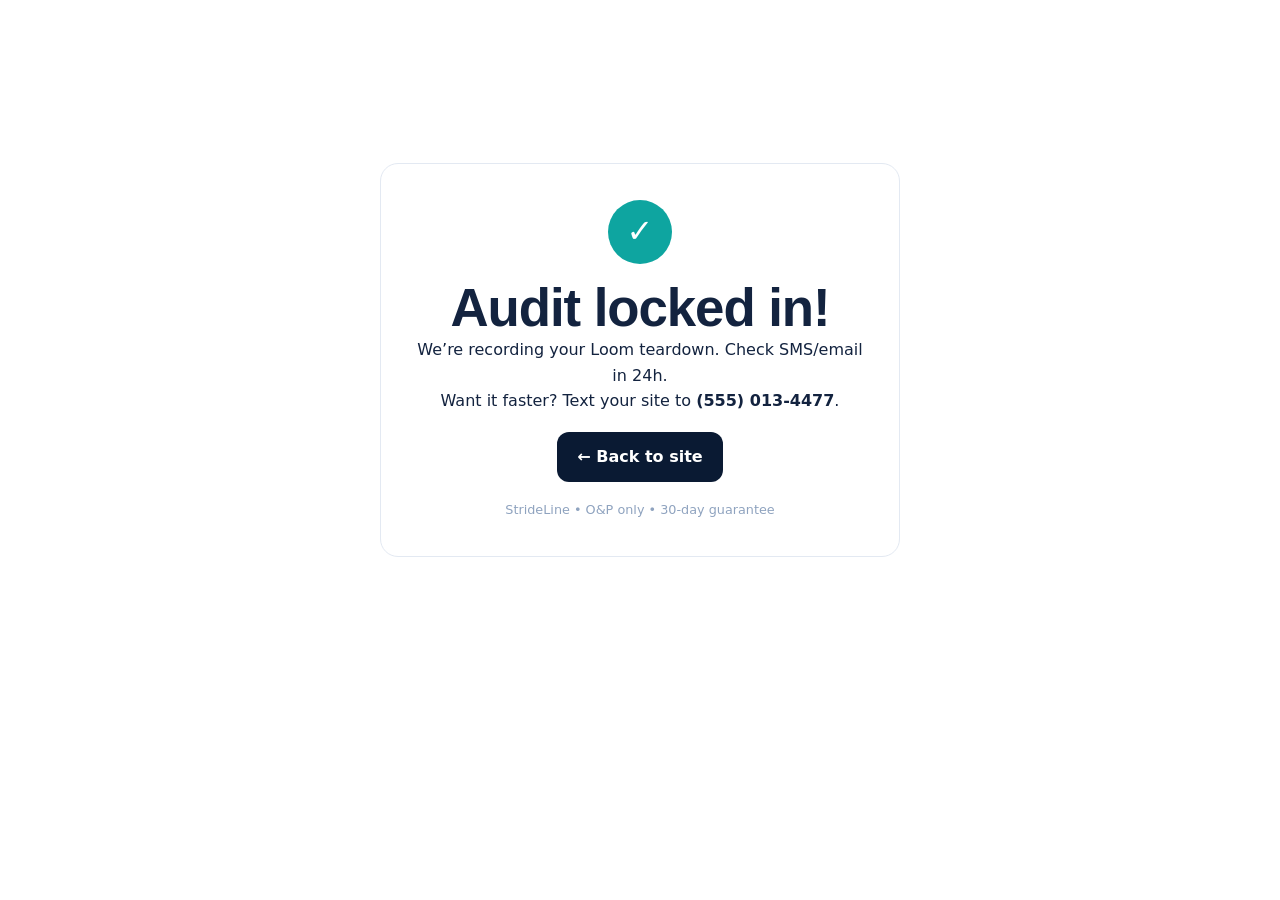
==== thank-you.html @ 81f23161 "StrideLine O&P site - initial" ====
<!DOCTYPE html>
<html lang="en">
<head>
<meta charset="UTF-8"><meta name="viewport" content="width=device-width,initial-scale=1">
<title>Audit Locked In — StrideLine</title>
<link rel="stylesheet" href="styles.css">
<style>.ty{min-height:80vh;display:grid;place-items:center;text-align:center;padding:40px 20px}.ty .box{background:#fff;border:1px solid #e3e9f2;border-radius:18px;padding:36px;max-width:520px}.ty .check{width:64px;height:64px;border-radius:50%;background:#0ea5a0;color:#fff;display:grid;place-items:center;font-size:2rem;font-weight:900;margin:0 auto 14px}</style>
</head>
<body>
<div class="ty"><div class="box">
<div class="check">✓</div>
<h1>Audit locked in!</h1>
<p>We’re recording your Loom teardown. Check SMS/email in 24h.<br>Want it faster? Text your site to <strong>(555) 013-4477</strong>.</p>
<p style="margin:18px 0"><a class="btn btn-primary" href="/">← Back to site</a></p>
<p class="micro">StrideLine • O&P only • 30-day guarantee</p>
</div></div>
</body>
</html>
---- styles.css ----
*{box-sizing:border-box;margin:0;padding:0}
:root{--navy:#0a1a33;--ink:#13233f;--teal:#0ea5a0;--teal-d:#0b7f7b;--accent:#f5b301;--bg:#f6f8fb;--card:#fff;--mut:#5b6b84;--line:#e3e9f2;--radius:16px}
html{scroll-behavior:smooth;overflow-x:hidden}
body{font-family:Inter,system-ui,sans-serif;color:var(--ink);background:#fff;line-height:1.6;overflow-x:hidden}
img{max-width:100%;height:auto}
section{scroll-margin-top:80px}
h1,h2,h3{font-family:Sora,Inter,sans-serif;line-height:1.12;letter-spacing:-.02em}
h1{font-size:clamp(2rem,4.5vw,3.3rem);font-weight:800}
h2{font-size:clamp(1.5rem,3vw,2.2rem);font-weight:800;margin:.4rem 0 .8rem}
.container{max-width:1160px;margin:0 auto;padding:0 20px}
.narrow{max-width:800px}
.section{padding:72px 0}
.tint{background:var(--bg)}
.dark{background:var(--navy);color:#eaf0f8}
.white{color:#fff}
.center{text-align:center}
.kicker{font-size:.8rem;font-weight:800;letter-spacing:.12em;color:var(--teal-d)}
.kicker.light{color:#7fe3df}
.lede{color:var(--mut);max-width:640px;margin:.5rem 0 1.5rem}
.dark .lede{color:#b9c6da}

/* topbar + header */
.topbar{background:#071224;color:#cfe6ff;text-align:center;font-size:.8rem;padding:8px 12px;font-weight:600}
.header{position:sticky;top:0;z-index:50;background:rgba(255,255,255,.95);backdrop-filter:blur(8px);border-bottom:1px solid var(--line)}
.header-inner{display:flex;align-items:center;justify-content:space-between;padding:12px 20px}
.logo{display:flex;gap:10px;align-items:center;text-decoration:none;color:var(--navy)}
.logo-mark{width:38px;height:38px;border-radius:10px;background:var(--navy);color:#fff;display:grid;place-items:center;font-weight:900;font-size:1.3rem}
.logo-text{font-weight:800;line-height:1}.logo-text small{display:block;font-weight:600;color:var(--teal-d);font-size:.68rem}
.nav{display:flex;gap:22px}.nav a{text-decoration:none;color:var(--ink);font-weight:600;font-size:.95rem}
.header-cta{display:flex;gap:10px;align-items:center}
.menu-btn{display:none;border:1px solid var(--line);border-radius:8px;padding:6px 10px;background:#fff}

/* buttons */
.btn{display:inline-block;text-decoration:none;font-weight:800;border-radius:12px;padding:12px 20px;border:0;cursor:pointer;transition:.15s}
.btn-primary{background:var(--navy);color:#fff}.btn-primary:hover{background:#162c55}
.btn-accent{background:var(--accent);color:#221a00}.btn-accent:hover{filter:brightness(1.05)}
.btn-ghost{border:2px solid var(--navy);color:var(--navy);background:#fff}
.btn-sm{padding:10px 16px;font-size:.9rem}.btn-lg{padding:15px 24px;font-size:1.02rem}
.btn-block{width:100%;text-align:center}

/* hero */
.hero{background:linear-gradient(180deg,#eef6f6,#fff 60%);padding:36px 0 20px;border-bottom:1px solid var(--line)}
.hero-grid{display:grid;grid-template-columns:1.2fr .9fr;gap:32px;align-items:start}
.pill{display:inline-block;background:#0a1a33;color:#7fe3df;font-weight:800;font-size:.75rem;padding:8px 14px;border-radius:100px;margin-bottom:14px}
.hl{background:linear-gradient(transparent 55%,#bff3f1 55%)}
.sub{color:#3d4f6a;margin:14px 0;font-size:1.06rem}
.reasons{display:grid;gap:10px;margin:18px 0}
.reason{display:flex;gap:12px;background:#fff;border:1px solid var(--line);border-radius:12px;padding:12px 14px}
.ric{background:var(--teal);color:#fff;width:26px;height:26px;border-radius:50%;display:grid;place-items:center;font-weight:900;flex-shrink:0}
.reason strong{display:block}.reason span{color:var(--mut);font-size:.92rem}
.hero-ctas{display:flex;gap:12px;flex-wrap:wrap;margin:8px 0}
.risk{font-size:.86rem;color:#41546f;margin:8px 0}
.proof-row{display:flex;gap:12px;align-items:center;flex-wrap:wrap;background:#fff;border:1px solid var(--line);border-radius:12px;padding:10px 14px;margin-top:10px}
.stars{color:#e79b00;font-weight:800}
.proof-avatars{display:flex;align-items:center}
.proof-avatars img{width:32px;height:32px;border-radius:50%;object-fit:cover;border:2px solid #fff;margin-left:-8px;background:#dbe3ef}
.proof-avatars img:first-child{margin-left:0}
.proof-avatars .more{display:inline-grid;place-items:center;width:32px;height:32px;border-radius:50%;background:var(--navy);color:#fff;font-size:.65rem;font-weight:800;margin-left:-8px;border:2px solid #fff}
.proof-row p{font-size:.88rem;color:#41546f}

.audit-box{background:var(--navy);color:#eaf0f8;border-radius:18px;padding:22px;box-shadow:0 20px 50px rgba(10,26,51,.25)}
.audit-box h3{color:#fff}.audit-box h3 span{color:var(--accent);font-size:.85rem}
.audit-box p{color:#b9c6da;font-size:.92rem;margin:6px 0 12px}
.audit-box input{width:100%;padding:12px;border-radius:10px;border:1px solid #2a3d5e;margin-bottom:10px;font-size:.95rem}
.micro{font-size:.8rem!important;color:#8fa3bf!important}
.founder-mini{display:flex;gap:10px;background:#101f3a;border:1px solid #26395c;border-radius:12px;padding:10px;margin-top:12px}
.favatar{width:40px;height:40px;border-radius:50%;background:var(--teal);display:grid;place-items:center;font-weight:900;color:#fff}
.founder-mini strong{display:block;font-size:.9rem}.founder-mini span{font-size:.8rem;color:#9fb0c9}
.mini-sites{display:grid;grid-template-columns:1fr 1fr;gap:10px;margin-top:10px}
.mini-site{background:#fff;color:var(--ink);border-radius:12px;padding:10px;font-size:.78rem}.mini-site i{display:block;height:54px;border-radius:8px;background:linear-gradient(135deg,#0ea5a0,#0a1a33);margin-bottom:8px}
.assoc{font-size:.78rem;color:var(--mut);margin-top:10px;text-align:center}
/* Rotating logo belt */
.logo-belt{display:flex;align-items:center;gap:14px;max-width:1160px;margin:0 auto;padding:10px 20px;overflow:hidden}
.belt-label{font-size:.72rem;font-weight:800;letter-spacing:.08em;color:var(--mut);white-space:nowrap}
.belt-viewport{overflow:hidden;flex:1;-webkit-mask-image:linear-gradient(90deg,transparent,#000 8%,#000 92%,transparent);mask-image:linear-gradient(90deg,transparent,#000 8%,#000 92%,transparent)}
.belt-track{display:flex;gap:34px;width:max-content;animation:belt 22s linear infinite}
.belt-viewport:hover .belt-track{animation-play-state:paused}
@keyframes belt{to{transform:translateX(-50%)}}
.blogo{font-family:Sora,Inter,sans-serif;font-weight:800;font-size:.95rem;color:var(--navy);white-space:nowrap;opacity:.85}
.b1{color:#0a1a33}.b2{color:#0b7f7b}.b3{color:#123a6d}.b4{color:#5b2a86}.b5{color:#7c2d12}.b6{color:#0b5e5b}

/* cards */
.grid3{display:grid;grid-template-columns:repeat(3,1fr);gap:18px;margin:22px 0}
.card{background:#fff;border:1px solid var(--line);border-radius:var(--radius);overflow:hidden}
.shot{padding:22px;color:#fff;min-height:150px}.shot span{font-size:.7rem;font-weight:800;letter-spacing:.1em;opacity:.85}.shot h4{font-size:1.25rem;margin-top:6px}
.s1{background:linear-gradient(135deg,#0a1a33,#0ea5a0)}.s2{background:linear-gradient(135deg,#123a6d,#0ea5a0)}
.s3{background:linear-gradient(135deg,#5b2a86,#0ea5a0)}.s4{background:linear-gradient(135deg,#0a1a33,#3b82f6)}
.s5{background:linear-gradient(135deg,#7c2d12,#f5b301)}.s6{background:linear-gradient(135deg,#0b7f7b,#0a1a33)}
.card-b{padding:16px}.card-b a{font-weight:800;color:var(--teal-d);text-decoration:none}
.filters{display:flex;gap:8px;margin-top:14px}.chip{border:1px solid var(--line);background:#fff;padding:8px 14px;border-radius:100px;font-weight:700;cursor:pointer}.chip.active{background:var(--navy);color:#fff}

/* dark stats */
.stats{display:grid;grid-template-columns:repeat(4,1fr);gap:12px;margin:20px 0}
.stats div{background:#101f3a;border:1px solid #26395c;border-radius:14px;padding:16px;text-align:center}
.stats strong{font-size:1.7rem;color:#fff}.stats span{display:block;color:#9fb0c9;font-size:.85rem}
.tcard{background:#fff;color:var(--ink);border-radius:14px;padding:20px}
.tmeta{display:flex;gap:10px;margin-top:12px}.tav{width:38px;height:38px;border-radius:50%;background:var(--navy);color:#fff;display:grid;place-items:center;font-weight:800}
.tmeta span{font-size:.82rem;color:var(--mut)}

/* reviews */
.rev-grid{display:grid;grid-template-columns:repeat(4,1fr);gap:14px;margin-top:18px}
.rev{border:1px solid var(--line);border-radius:14px;padding:16px;background:#fff}.rev small{color:var(--mut)}

/* pain */
.pain-grid{display:grid;grid-template-columns:repeat(3,1fr);gap:16px;margin:20px 0}
.pain{background:#fff;border:1px solid var(--line);border-radius:14px;padding:20px}.pain h4{font-size:1rem;margin-bottom:6px}.fix{margin-top:12px!important;color:var(--teal-d)}
.process{display:grid;grid-template-columns:repeat(4,1fr);gap:12px;margin:18px 0}
.process div{background:var(--navy);color:#dbe7f7;border-radius:14px;padding:16px;text-align:center}
.process b{display:grid;place-items:center;width:30px;height:30px;background:var(--accent);border-radius:50%;margin:0 auto 8px;color:#221a00}
.process strong{display:block}.process span{font-size:.83rem;color:#9fb0c9}

/* about */
.about-grid{display:grid;grid-template-columns:.7fr 1.3fr;gap:28px;align-items:center}
.about-photo{background:linear-gradient(135deg,var(--navy),var(--teal));border-radius:18px;min-height:340px;display:grid;place-items:center;color:#fff;font-size:4rem;font-weight:900;position:relative}
.about-photo small{position:absolute;bottom:14px;font-size:.75rem;background:rgba(0,0,0,.4);padding:6px 12px;border-radius:100px}
.ticks{list-style:none;margin:14px 0;display:grid;gap:8px;font-weight:600}

/* before after */
.ba-grid{display:grid;grid-template-columns:repeat(3,1fr);gap:16px;margin-top:18px}
.ba{background:#fff;border:1px solid var(--line);border-radius:14px;padding:18px}
.bar{margin:10px 0}.bar span{font-size:.82rem;font-weight:700}.bar i{display:block;height:12px;background:#dbe3ef;border-radius:100px;margin-top:6px}
.bar.good i{background:linear-gradient(90deg,var(--teal),#22c55e)}

/* badges + guarantee */
.badges{display:flex;gap:10px;flex-wrap:wrap;justify-content:center;margin:18px 0}
.badges span{border:1px solid var(--line);background:#fff;padding:8px 14px;border-radius:100px;font-weight:700;font-size:.85rem}
.center .lede{margin-left:auto;margin-right:auto}
.guarantee{background:#fff;border:2px dashed var(--teal);border-radius:16px;padding:24px;max-width:720px;margin:24px auto 0;color:var(--ink);text-align:left}
.g-head{display:flex;align-items:center;justify-content:space-between;gap:14px;margin-bottom:8px}
.g-head h3{margin:0;font-size:1.1rem}
.guarantee p{margin:8px 0;font-size:.95rem}
.seal{width:78px;height:78px;flex-shrink:0;border-radius:50%;background:var(--accent);color:#221a00;display:grid;place-content:center;text-align:center;font-weight:900;font-size:1.05rem;line-height:1.1;transform:rotate(8deg);box-shadow:0 8px 20px rgba(0,0,0,.15)}
.seal small{display:block;font-size:.55rem;font-weight:800;letter-spacing:.04em}

/* faq */
.faq details{background:#fff;border:1px solid var(--line);border-radius:12px;padding:14px 16px;margin-bottom:10px}
.faq summary{font-weight:800;cursor:pointer}

/* final */
.final-grid{display:grid;grid-template-columns:1fr .9fr;gap:28px;align-items:center}
.book-form{background:#fff;color:var(--ink);border-radius:18px;padding:24px}
.book-form input{width:100%;padding:13px;border-radius:10px;border:1px solid var(--line);margin-bottom:10px;font-size:.95rem}
.slots{background:var(--accent);color:#221a00;display:inline-block;padding:8px 14px;border-radius:100px;font-weight:800;margin-top:12px}
.ticks.light li{color:#dbe7f7}

.footer{background:#071224;color:#9fb0c9;padding:28px 0}.foot-grid{display:grid;grid-template-columns:1.2fr 1fr 1.4fr;gap:16px}.footer a{color:#cfe6ff;margin-right:14px;text-decoration:none}
.sticky-cta{display:none;position:fixed;bottom:14px;left:14px;right:14px;background:var(--accent);color:#221a00;text-align:center;font-weight:900;padding:14px;border-radius:14px;text-decoration:none;z-index:60}

/* ===== Animations — subtle, fast, conversion-focused ===== */
@keyframes fadeUp{from{opacity:0;transform:translateY(22px)}to{opacity:1;transform:none}}
@keyframes pop{0%{transform:scale(.96);opacity:0}100%{transform:scale(1);opacity:1}}
@keyframes floatY{0%,100%{transform:translateY(0)}50%{transform:translateY(-8px)}}
@keyframes pulseGlow{0%,100%{box-shadow:0 0 0 0 rgba(245,179,1,.55)}50%{box-shadow:0 0 0 10px rgba(245,179,1,0)}}
@keyframes barGrow{from{width:0}}
.reveal{opacity:0;transform:translateY(22px);transition:opacity .6s ease,transform .6s ease}
.reveal.in{opacity:1;transform:none}
.reveal-d1{transition-delay:.08s}.reveal-d2{transition-delay:.16s}.reveal-d3{transition-delay:.24s}
.hero-copy h1{animation:fadeUp .7s ease both}
.hero-copy .sub{animation:fadeUp .7s .1s ease both}
.reasons .reason{animation:fadeUp .6s ease both}
.reasons .reason:nth-child(2){animation-delay:.12s}.reasons .reason:nth-child(3){animation-delay:.22s}
.audit-box{animation:pop .6s .15s ease both}
.btn-primary,.btn-accent{transition:transform .15s ease,box-shadow .15s ease,filter .15s}
.btn-primary:hover,.btn-accent:hover{transform:translateY(-2px)}
.btn-accent{animation:pulseGlow 2.6s infinite}
.card,.tcard,.rev,.pain,.ba{transition:transform .18s ease,box-shadow .18s ease}
.card:hover,.tcard:hover,.rev:hover,.pain:hover,.ba:hover{transform:translateY(-4px);box-shadow:0 14px 30px rgba(10,26,51,.12)}
.shot{transition:filter .2s}.card:hover .shot{filter:saturate(1.15)}
.nav a{transition:color .15s}.nav a:hover{color:var(--teal-d)}
.faq details{transition:border-color .2s}.faq details[open]{border-color:var(--teal)}
.bar.good i{animation:barGrow 1.2s ease both}
.about-photo span{animation:floatY 4s ease-in-out infinite}
.header{transition:box-shadow .2s}.header.scrolled{box-shadow:0 6px 20px rgba(10,26,51,.1)}
.sticky-cta{animation:fadeUp .5s ease both}
@media(prefers-reduced-motion:reduce){
*,*::before,*::after{animation:none!important;transition:none!important}
.reveal{opacity:1;transform:none}
}

/* ===== Frictionless modal ===== */
.modal-overlay{position:fixed;inset:0;background:rgba(7,18,36,.65);backdrop-filter:blur(4px);display:none;place-items:center;padding:16px;z-index:100}
.modal-overlay.open{display:grid}
.modal{background:#fff;border-radius:20px;max-width:440px;width:100%;padding:26px 22px;position:relative;animation:pop .28s ease both;box-shadow:0 30px 80px rgba(0,0,0,.35);max-height:90vh;overflow:auto}
.modal h3{font-size:1.35rem;margin:4px 0 6px}
.modal-sub{color:var(--mut);font-size:.92rem;margin-bottom:14px}
.modal input{width:100%;padding:14px;border-radius:10px;border:1px solid var(--line);margin-bottom:10px;font-size:16px}
.modal input.err{border-color:#e11d48;background:#fff1f2}
.modal-x{position:absolute;top:10px;right:12px;border:0;background:#f1f5f9;width:36px;height:36px;border-radius:50%;cursor:pointer;font-size:1rem}
.dark-micro{color:var(--mut)!important;text-align:center;margin-top:10px}
.check{width:56px;height:56px;border-radius:50%;background:var(--teal);color:#fff;display:grid;place-items:center;font-size:1.8rem;font-weight:900;margin:10px auto}
#modalSuccess{text-align:center;padding:10px 0}
.loader{width:36px;height:36px;border:4px solid #e3e9f2;border-top-color:var(--teal);border-radius:50%;margin:14px auto;animation:spin 0.8s linear infinite}
@keyframes spin{to{transform:rotate(360deg)}}
body.lock{overflow:hidden}

/* ===== Password gate ===== */
.gate-overlay{position:fixed;inset:0;background:var(--navy);z-index:200;display:grid;place-items:center;padding:20px}
.gate-overlay.hide{display:none}
.gate-box{background:#fff;border-radius:20px;max-width:380px;width:100%;padding:32px 26px;text-align:center;animation:pop .3s ease both}
.gate-box h2{margin-bottom:6px}
.gate-box p{color:var(--mut);font-size:.92rem;margin-bottom:14px}
.gate-box input{width:100%;padding:14px;border-radius:10px;border:1px solid var(--line);margin-bottom:10px;font-size:16px;text-align:center}
.gate-box input.err{border-color:#e11d48;background:#fff1f2}

@media(max-width:900px){
.hero-grid,.final-grid,.about-grid{grid-template-columns:1fr}
.grid3,.rev-grid,.pain-grid,.ba-grid{grid-template-columns:1fr}
.stats,.process{grid-template-columns:1fr 1fr}
.nav{display:none;position:absolute;top:100%;left:0;right:0;background:#fff;border-bottom:1px solid var(--line);padding:8px 20px 16px;flex-direction:column;gap:0;z-index:60}
.nav.open{display:flex}
.nav a{padding:14px 4px;border-top:1px solid var(--line);font-size:1rem}
.menu-btn{display:block;min-width:44px;min-height:44px;font-size:1.2rem}
.sticky-cta{display:block}
.section{padding:48px 0}
.header-inner{padding:10px 16px}
.foot-grid{grid-template-columns:1fr;text-align:center}
.hero{padding:24px 0 16px}
.hero-ctas .btn{flex:1 1 100%;text-align:center}
.audit-box{padding:18px}
.logo-belt{padding:8px 16px}.belt-label{display:none}
.filters{overflow-x:auto;padding-bottom:8px;-webkit-overflow-scrolling:touch}
.chip{flex-shrink:0}
body{padding-bottom:64px}
}

/* Small phones */
@media(max-width:600px){
.container{padding:0 16px}
.topbar{font-size:.7rem;padding:8px;line-height:1.4}
h1{font-size:1.75rem;line-height:1.15}
h2{font-size:1.4rem}
.sub{font-size:.98rem}
.pill{font-size:.68rem;line-height:1.4;border-radius:14px}
.hero-ctas{flex-direction:column}
.btn-lg{padding:14px 18px;font-size:.98rem;width:100%;text-align:center}
.reason{padding:10px 12px;font-size:.9rem}
.proof-row{font-size:.85rem}
.stats{grid-template-columns:1fr 1fr;gap:10px}
.stats strong{font-size:1.35rem}
.process{grid-template-columns:1fr}
.mini-sites{grid-template-columns:1fr 1fr}
.header-cta .btn{padding:9px 12px;font-size:.8rem}
.logo-text{font-size:.9rem}
.about-photo{min-height:220px;font-size:2.5rem}
.book-form{padding:18px}
.book-form input,.audit-box input{padding:14px;font-size:16px}
.faq summary{font-size:.92rem}
.badges span{font-size:.78rem}
.sticky-cta{bottom:calc(10px + env(safe-area-inset-bottom));left:10px;right:10px}
.tmeta{flex-direction:row;align-items:center}
.g-head h3{font-size:1rem}
.seal{width:64px;height:64px;font-size:.9rem}
.guarantee{padding:18px}
}
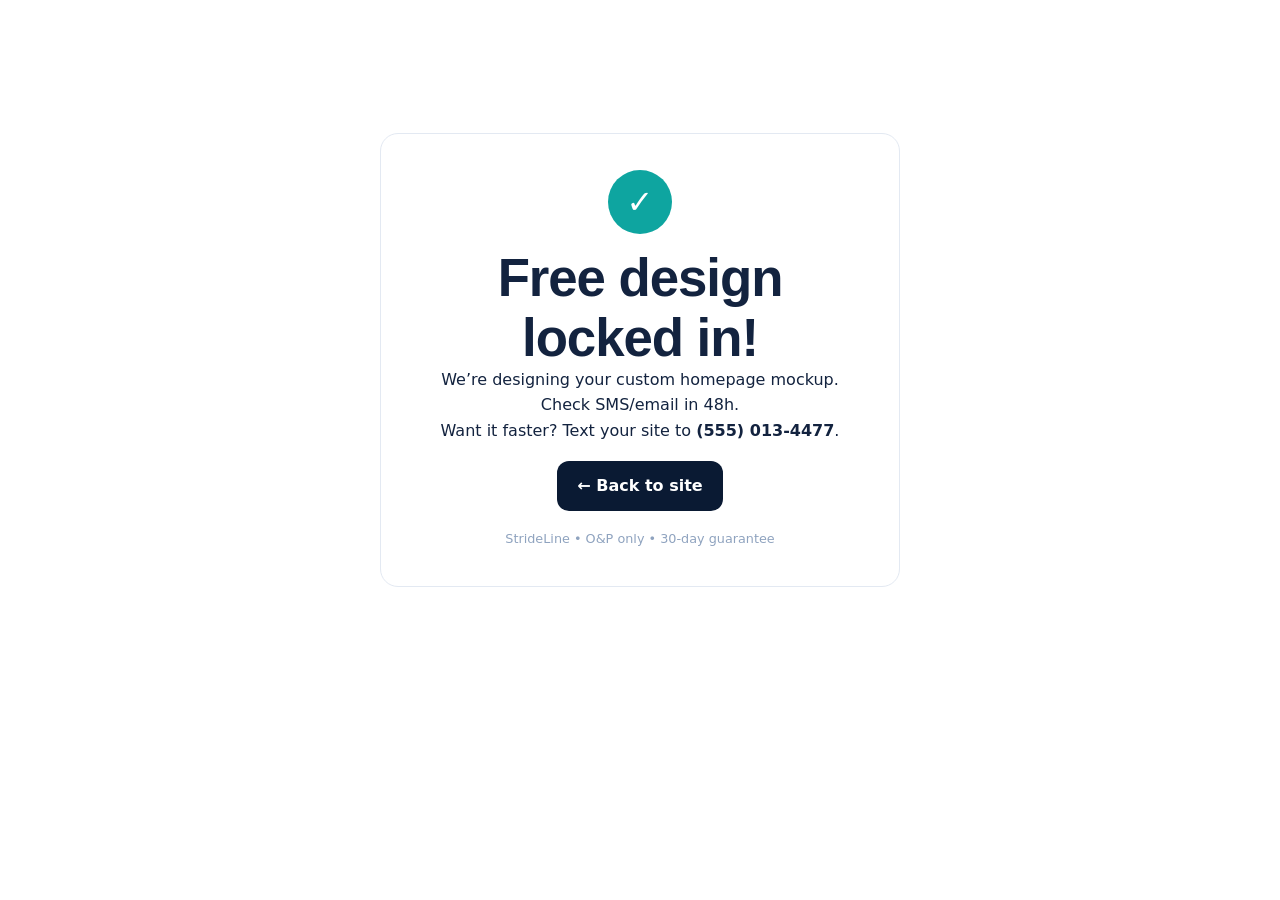
==== commit 8274171f: "Hero: frictionless Free Custom Design CTA, no inline form Blueprint Hero: 3 reasons + proof + risk +" ====
--- a/thank-you.html
+++ b/thank-you.html
@@ -2,15 +2,15 @@
 <html lang="en">
 <head>
 <meta charset="UTF-8"><meta name="viewport" content="width=device-width,initial-scale=1">
-<title>Audit Locked In — StrideLine</title>
+<title>Design Locked In — StrideLine</title>
 <link rel="stylesheet" href="styles.css">
 <style>.ty{min-height:80vh;display:grid;place-items:center;text-align:center;padding:40px 20px}.ty .box{background:#fff;border:1px solid #e3e9f2;border-radius:18px;padding:36px;max-width:520px}.ty .check{width:64px;height:64px;border-radius:50%;background:#0ea5a0;color:#fff;display:grid;place-items:center;font-size:2rem;font-weight:900;margin:0 auto 14px}</style>
 </head>
 <body>
 <div class="ty"><div class="box">
 <div class="check">✓</div>
-<h1>Audit locked in!</h1>
-<p>We’re recording your Loom teardown. Check SMS/email in 24h.<br>Want it faster? Text your site to <strong>(555) 013-4477</strong>.</p>
+<h1>Free design locked in!</h1>
+<p>We’re designing your custom homepage mockup. Check SMS/email in 48h.<br>Want it faster? Text your site to <strong>(555) 013-4477</strong>.</p>
 <p style="margin:18px 0"><a class="btn btn-primary" href="/">← Back to site</a></p>
 <p class="micro">StrideLine • O&P only • 30-day guarantee</p>
 </div></div>
--- a/styles.css
+++ b/styles.css
@@ -7,7 +7,13 @@
 h1,h2,h3{font-family:Sora,Inter,sans-serif;line-height:1.12;letter-spacing:-.02em}
 h1{font-size:clamp(2rem,4.5vw,3.3rem);font-weight:800}
 h2{font-size:clamp(1.5rem,3vw,2.2rem);font-weight:800;margin:.4rem 0 .8rem}
-.container{max-width:1160px;margin:0 auto;padding:0 20px}
+.container{max-width:1160px;margin:0 auto;padding:0 clamp(16px,3vw,20px)}
+/* Ultra-wide guard: 50% zoom (= huge CSS viewport) renders same capped composition */
+@media(min-width:1600px){
+.container,.hero-grid,.logo-belt{max-width:1160px}
+.hero-copy h1{font-size:3.3rem}
+.hero-grid{gap:36px}
+}
 .narrow{max-width:800px}
 .section{padding:72px 0}
 .tint{background:var(--bg)}
@@ -38,9 +44,12 @@
 .btn-sm{padding:10px 16px;font-size:.9rem}.btn-lg{padding:15px 24px;font-size:1.02rem}
 .btn-block{width:100%;text-align:center}
 
-/* hero */
-.hero{background:linear-gradient(180deg,#eef6f6,#fff 60%);padding:36px 0 20px;border-bottom:1px solid var(--line)}
-.hero-grid{display:grid;grid-template-columns:1.2fr .9fr;gap:32px;align-items:start}
+/* hero — zoom-stable: capped shell + fluid clamp, identical at 100% and 50% zoom */
+.hero{background:linear-gradient(180deg,#eef6f6,#fff 60%);padding:clamp(24px,4vh,48px) 0 clamp(14px,2vh,22px);border-bottom:1px solid var(--line);overflow:clip;isolation:isolate}
+.hero-grid{display:grid;grid-template-columns:minmax(0,1.15fr) minmax(0,.85fr);gap:clamp(20px,3vw,36px);align-items:center;max-width:1160px;margin:0 auto}
+.hero-copy{min-width:0;max-width:640px}
+.hero-copy h1{font-size:clamp(2rem,2.5rem + 1vw,3.3rem);text-wrap:balance}
+.hero-card{min-width:0;width:100%;max-width:400px;justify-self:end}
 .pill{display:inline-block;background:#0a1a33;color:#7fe3df;font-weight:800;font-size:.75rem;padding:8px 14px;border-radius:100px;margin-bottom:14px}
 .hl{background:linear-gradient(transparent 55%,#bff3f1 55%)}
 .sub{color:#3d4f6a;margin:14px 0;font-size:1.06rem}
@@ -58,10 +67,24 @@
 .proof-avatars .more{display:inline-grid;place-items:center;width:32px;height:32px;border-radius:50%;background:var(--navy);color:#fff;font-size:.65rem;font-weight:800;margin-left:-8px;border:2px solid #fff}
 .proof-row p{font-size:.88rem;color:#41546f}
 
-.audit-box{background:var(--navy);color:#eaf0f8;border-radius:18px;padding:22px;box-shadow:0 20px 50px rgba(10,26,51,.25)}
-.audit-box h3{color:#fff}.audit-box h3 span{color:var(--accent);font-size:.85rem}
-.audit-box p{color:#b9c6da;font-size:.92rem;margin:6px 0 12px}
-.audit-box input{width:100%;padding:12px;border-radius:10px;border:1px solid #2a3d5e;margin-bottom:10px;font-size:.95rem}
+.design-box{background:var(--navy);color:#eaf0f8;border-radius:18px;padding:22px;box-shadow:0 20px 50px rgba(10,26,51,.25)}
+.design-box h3{color:#fff}
+.design-box p{color:#b9c6da;font-size:.92rem;margin:6px 0 12px}
+.design-pill{display:inline-block;background:var(--accent);color:#221a00;font-weight:800;font-size:.72rem;letter-spacing:.06em;padding:7px 12px;border-radius:100px;margin-bottom:10px}
+.design-mockup{background:#fff;border-radius:12px;overflow:hidden;margin:12px 0 14px;color:var(--ink)}
+.mock-bar{display:flex;align-items:center;gap:5px;background:#eef2f7;padding:8px 10px}
+.mock-bar i{width:9px;height:9px;border-radius:50%;background:#c3cede}
+.mock-bar i:first-child{background:#f87171}.mock-bar i:nth-child(2){background:#fbbf24}.mock-bar i:nth-child(3){background:#34d399}
+.mock-bar span{font-size:.68rem;font-weight:700;color:#5b6b84;margin-left:6px;white-space:nowrap;overflow:hidden;text-overflow:ellipsis}
+.mock-screen{padding:12px;position:relative;background:linear-gradient(135deg,#0ea5a0,#0a1a33)}
+.mock-nav{height:10px;border-radius:6px;background:rgba(255,255,255,.75);margin-bottom:10px}
+.mock-hero b{display:block;height:16px;width:75%;border-radius:6px;background:#fff;margin-bottom:8px}
+.mock-hero span{display:block;height:8px;border-radius:5px;background:rgba(255,255,255,.65);margin-bottom:6px}
+.mock-hero span.short{width:55%}
+.mock-row{display:grid;grid-template-columns:1fr 1fr 1fr;gap:8px;margin-top:10px}
+.mock-row i{height:34px;border-radius:8px;background:rgba(255,255,255,.9)}
+.mock-badge{position:absolute;top:10px;right:10px;background:var(--accent);color:#221a00;font-weight:900;font-size:.7rem;padding:6px 10px;border-radius:100px;box-shadow:0 6px 16px rgba(0,0,0,.25)}
+.design-box .btn{margin-top:2px}
 .micro{font-size:.8rem!important;color:#8fa3bf!important}
 .founder-mini{display:flex;gap:10px;background:#101f3a;border:1px solid #26395c;border-radius:12px;padding:10px;margin-top:12px}
 .favatar{width:40px;height:40px;border-radius:50%;background:var(--teal);display:grid;place-items:center;font-weight:900;color:#fff}
@@ -72,12 +95,15 @@
 /* Rotating logo belt */
 .logo-belt{display:flex;align-items:center;gap:14px;max-width:1160px;margin:0 auto;padding:10px 20px;overflow:hidden}
 .belt-label{font-size:.72rem;font-weight:800;letter-spacing:.08em;color:var(--mut);white-space:nowrap}
-.belt-viewport{overflow:hidden;flex:1;-webkit-mask-image:linear-gradient(90deg,transparent,#000 8%,#000 92%,transparent);mask-image:linear-gradient(90deg,transparent,#000 8%,#000 92%,transparent)}
-.belt-track{display:flex;gap:34px;width:max-content;animation:belt 22s linear infinite}
+.belt-rows{flex:1;display:grid;gap:10px;min-width:0}
+.belt-viewport{overflow:hidden;-webkit-mask-image:linear-gradient(90deg,transparent,#000 6%,#000 94%,transparent);mask-image:linear-gradient(90deg,transparent,#000 6%,#000 94%,transparent)}
+.belt-track{display:flex;gap:10px;width:max-content;animation:belt 26s linear infinite}
+.belt-track.rev{animation:beltrev 30s linear infinite}
 .belt-viewport:hover .belt-track{animation-play-state:paused}
 @keyframes belt{to{transform:translateX(-50%)}}
-.blogo{font-family:Sora,Inter,sans-serif;font-weight:800;font-size:.95rem;color:var(--navy);white-space:nowrap;opacity:.85}
-.b1{color:#0a1a33}.b2{color:#0b7f7b}.b3{color:#123a6d}.b4{color:#5b2a86}.b5{color:#7c2d12}.b6{color:#0b5e5b}
+@keyframes beltrev{from{transform:translateX(-50%)}to{transform:translateX(0)}}
+.blogo{display:inline-flex;align-items:center;gap:7px;background:#0d1f3c;border:1px solid #1e3358;color:#fff;font-family:Sora,Inter,sans-serif;font-weight:800;font-size:.82rem;letter-spacing:.03em;padding:11px 20px;border-radius:12px;white-space:nowrap}
+.blogo small{font-size:.58rem;font-weight:700;letter-spacing:.12em;opacity:.65}
 
 /* cards */
 .grid3{display:grid;grid-template-columns:repeat(3,1fr);gap:18px;margin:22px 0}
@@ -92,9 +118,19 @@
 /* dark stats */
 .stats{display:grid;grid-template-columns:repeat(4,1fr);gap:12px;margin:20px 0}
 .stats div{background:#101f3a;border:1px solid #26395c;border-radius:14px;padding:16px;text-align:center}
-.stats strong{font-size:1.7rem;color:#fff}.stats span{display:block;color:#9fb0c9;font-size:.85rem}
+.stats strong{font-size:1.7rem;color:#fff;white-space:nowrap;line-height:1.2}
+.stats strong span{display:inline}
+.stats > div > span{display:block;color:#9fb0c9;font-size:.85rem}
 .tcard{background:#fff;color:var(--ink);border-radius:14px;padding:20px}
-.tmeta{display:flex;gap:10px;margin-top:12px}.tav{width:38px;height:38px;border-radius:50%;background:var(--navy);color:#fff;display:grid;place-items:center;font-weight:800}
+.tstars{color:#e79b00;font-weight:800;display:flex;align-items:center;gap:8px;margin-bottom:8px;flex-wrap:wrap}
+.plat{display:inline-flex;align-items:center;gap:5px;font-size:.68rem;font-weight:800;padding:3px 9px 3px 5px;border-radius:100px;background:#f1f5f9;color:#334155;letter-spacing:.02em}
+.plat img{width:16px;height:16px;object-fit:contain;flex-shrink:0;border-radius:4px;background:#fff}
+.plat.c{background:#fff;border:1px solid #ffd9d4}
+.plat.t{background:#fff;border:1px solid #d4e8dc}
+.tmeta{display:flex;gap:10px;margin-top:12px;align-items:center}
+.tmeta img{width:42px;height:42px;border-radius:50%;object-fit:cover;flex-shrink:0}
+.rmeta{display:flex;gap:10px;margin-top:12px;align-items:center}
+.rmeta img{width:40px;height:40px;border-radius:50%;object-fit:cover;flex-shrink:0}
 .tmeta span{font-size:.82rem;color:var(--mut)}
 
 /* reviews */
@@ -159,7 +195,7 @@
 .hero-copy .sub{animation:fadeUp .7s .1s ease both}
 .reasons .reason{animation:fadeUp .6s ease both}
 .reasons .reason:nth-child(2){animation-delay:.12s}.reasons .reason:nth-child(3){animation-delay:.22s}
-.audit-box{animation:pop .6s .15s ease both}
+.design-box{animation:pop .6s .15s ease both}
 .btn-primary,.btn-accent{transition:transform .15s ease,box-shadow .15s ease,filter .15s}
 .btn-primary:hover,.btn-accent:hover{transform:translateY(-2px)}
 .btn-accent{animation:pulseGlow 2.6s infinite}
@@ -216,14 +252,46 @@
 .foot-grid{grid-template-columns:1fr;text-align:center}
 .hero{padding:24px 0 16px}
 .hero-ctas .btn{flex:1 1 100%;text-align:center}
-.audit-box{padding:18px}
+.design-box{padding:18px}
 .logo-belt{padding:8px 16px}.belt-label{display:none}
 .filters{overflow-x:auto;padding-bottom:8px;-webkit-overflow-scrolling:touch}
 .chip{flex-shrink:0}
 body{padding-bottom:64px}
 }
 
-/* Small phones */
+/* ===== Chatbot widget ===== */
+#chatFab{position:fixed;right:20px;bottom:20px;width:58px;height:58px;border-radius:50%;border:0;background:#1f6bff;color:#fff;display:grid;place-items:center;cursor:pointer;z-index:90;box-shadow:0 12px 30px rgba(31,107,255,.45);transition:transform .15s}
+#chatFab:hover{transform:scale(1.06)}
+#chatFab svg{pointer-events:none}
+#chatDot{position:absolute;top:2px;right:2px;background:#e11d48;color:#fff;font-size:.7rem;font-weight:900;width:20px;height:20px;border-radius:50%;display:grid;place-items:center}
+/* Proactive teaser bubble */
+#chatTeaser{position:fixed;right:90px;bottom:28px;max-width:280px;background:#fff;border-radius:14px;box-shadow:0 16px 40px rgba(10,26,51,.25);display:flex;align-items:center;gap:10px;padding:10px 36px 10px 10px;z-index:89;cursor:pointer;opacity:0;transform:translateY(10px) scale(.96);pointer-events:none;transition:opacity .3s ease,transform .3s ease;border:1px solid var(--line)}
+#chatTeaser.show{opacity:1;transform:none;pointer-events:auto;animation:pop .3s ease both}
+#chatTeaser::after{content:"";position:absolute;right:-8px;bottom:18px;width:16px;height:16px;background:#fff;border-right:1px solid var(--line);border-bottom:1px solid var(--line);transform:rotate(-45deg);border-bottom-right-radius:4px}
+#chatTeaser span{font-size:.92rem;font-weight:600;color:#13233f;line-height:1.35}
+.chat-teaser-avatar{width:44px;height:44px;border-radius:50%;background:var(--teal);color:#fff;display:grid;place-items:center;font-weight:900;font-size:.85rem;flex-shrink:0;overflow:hidden}
+#chatTeaserX{position:absolute;top:6px;right:8px;border:0;background:none;color:#5b6b84;font-size:.85rem;cursor:pointer;padding:4px;line-height:1}
+#chatTeaserX:hover{color:#13233f}
+#chatBox{position:fixed;right:20px;bottom:88px;width:360px;max-width:calc(100vw - 32px);height:480px;max-height:70vh;background:#fff;border-radius:18px;box-shadow:0 30px 70px rgba(0,0,0,.3);display:none;flex-direction:column;overflow:hidden;z-index:95;border:1px solid var(--line)}
+#chatBox.open{display:flex;animation:pop .25s ease both}
+#chatHead{background:var(--navy);color:#fff;padding:12px 14px;display:flex;justify-content:space-between;align-items:center}
+#chatHead strong{display:block;font-size:.92rem}#chatHead span{font-size:.72rem;color:#7fe3df}
+#chatClose{background:none;border:0;color:#fff;font-size:1rem;cursor:pointer}
+#chatLog{flex:1;overflow-y:auto;padding:12px;display:flex;flex-direction:column;gap:8px;background:#f6f8fb}
+.msg{max-width:82%;padding:9px 12px;border-radius:14px;font-size:.86rem;line-height:1.45}
+.msg.bot{background:#fff;border:1px solid var(--line);align-self:flex-start;border-bottom-left-radius:4px}
+.msg.user{background:var(--navy);color:#fff;align-self:flex-end;border-bottom-right-radius:4px}
+.msg.typing{opacity:.6}
+#chatQuick{display:flex;gap:6px;flex-wrap:wrap;padding:8px 12px;background:#fff;border-top:1px solid var(--line)}
+#chatQuick button{border:1px solid var(--teal);background:#eefaf9;color:var(--teal-d);font-weight:700;font-size:.78rem;padding:7px 12px;border-radius:100px;cursor:pointer}
+#chatForm{display:flex;gap:8px;padding:10px 12px;background:#fff;border-top:1px solid var(--line)}
+#chatForm input{flex:1;padding:11px;border-radius:10px;border:1px solid var(--line);font-size:16px}
+#chatForm button{background:var(--teal);color:#fff;border:0;width:44px;border-radius:10px;font-size:1.1rem;cursor:pointer}
+@media(max-width:600px){
+#chatFab{bottom:76px;right:12px}
+#chatBox{right:12px;bottom:142px;height:440px}
+#chatTeaser{right:80px;bottom:84px;max-width:230px}
+}
 @media(max-width:600px){
 .container{padding:0 16px}
 .topbar{font-size:.7rem;padding:8px;line-height:1.4}
@@ -243,7 +311,7 @@
 .logo-text{font-size:.9rem}
 .about-photo{min-height:220px;font-size:2.5rem}
 .book-form{padding:18px}
-.book-form input,.audit-box input{padding:14px;font-size:16px}
+.book-form input{padding:14px;font-size:16px}
 .faq summary{font-size:.92rem}
 .badges span{font-size:.78rem}
 .sticky-cta{bottom:calc(10px + env(safe-area-inset-bottom));left:10px;right:10px}
